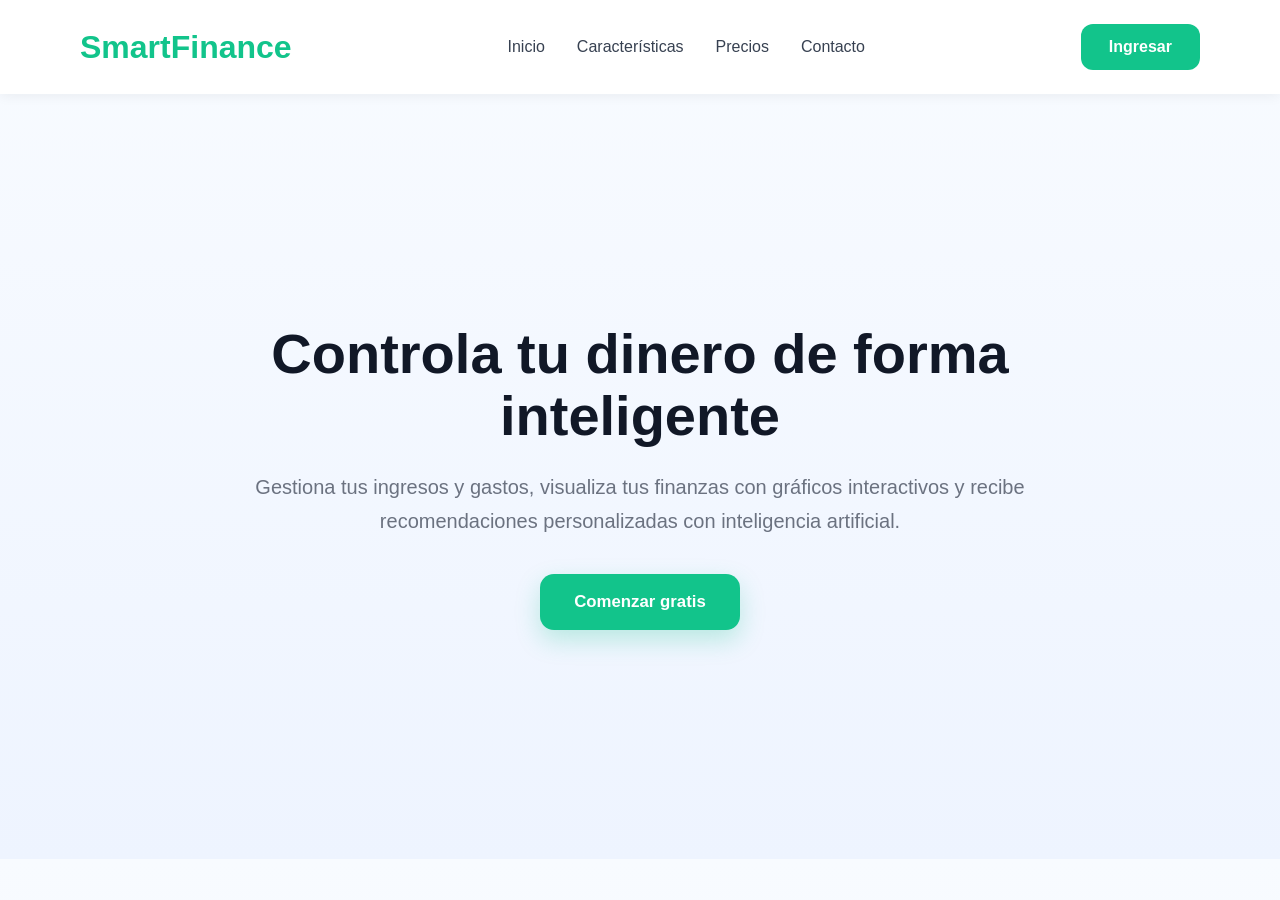
==== index.html @ b2c86d94 "pagina inicial y login, google, mail y crear cuenta" ====
<!DOCTYPE html>
<html lang="es">
<head>
  <meta charset="UTF-8" />
  <meta name="viewport" content="width=device-width, initial-scale=1.0" />
  <link rel="stylesheet" href="estilos.css" />
  <title>SmartFinance</title>
</head>
<body>

  <header class="navbar">
    <div class="logo">SmartFinance</div>

    <ul class="nav-links">
      <li><a href="#">Inicio</a></li>
      <li><a href="#">Características</a></li>
      <li><a href="#">Precios</a></li>
      <li><a href="#">Contacto</a></li>
    </ul>

    <a href="login.html">
        <button class="login-btn">Ingresar</button>
    </a>
  </header>

  <section class="hero">
    <div class="hero-text">
      <h1>Controla tu dinero de forma inteligente</h1>
      <p>
        Gestiona tus ingresos y gastos, visualiza tus finanzas con gráficos
        interactivos y recibe recomendaciones personalizadas con inteligencia
        artificial.
      </p>

      <button class="cta">Comenzar gratis</button>
    </div>
  </section>

</body>
</html>
---- estilos.css ----
* {
  margin: 0;
  padding: 0;
  box-sizing: border-box;
}

body {
  font-family: Arial, sans-serif;
  background: linear-gradient(to bottom, #f8fbff, #eef4ff);
  color: #1f2937;
}

/* HEADER */
.navbar {
  display: flex;
  justify-content: space-between;
  align-items: center;
  padding: 24px 80px;
  background: white;
  box-shadow: 0 2px 12px rgba(0, 0, 0, 0.06);
}

.logo {
  font-size: 2rem;
  font-weight: 700;
  color: #12c48b;
}

.nav-links {
  list-style: none;
  display: flex;
  gap: 32px;
}

.nav-links a {
  text-decoration: none;
  color: #374151;
  font-weight: 500;
  transition: 0.3s;
}

.nav-links a:hover {
  color: #12c48b;
}

.login-btn {
  background: #12c48b;
  color: white;
  border: none;
  padding: 14px 28px;
  border-radius: 12px;
  font-size: 1rem;
  font-weight: 600;
  cursor: pointer;
  transition: 0.3s;
}

.login-btn:hover {
  background: #0fa678;
  transform: translateY(-2px);
}

.hero {
  min-height: 85vh;
  display: flex;
  align-items: center;
  justify-content: center;
  text-align: center;
  padding: 40px 20px;
}

.hero-text {
  max-width: 850px;
}

.hero h1 {
  font-size: 3.5rem;
  line-height: 1.1;
  margin-bottom: 24px;
  color: #111827;
}

.hero p {
  font-size: 1.25rem;
  line-height: 1.7;
  color: #6b7280;
  margin-bottom: 36px;
}

.cta {
  background: #12c48b;
  color: white;
  border: none;
  padding: 18px 34px;
  border-radius: 14px;
  font-size: 1.05rem;
  font-weight: 600;
  cursor: pointer;
  transition: 0.3s;
  box-shadow: 0 10px 25px rgba(18, 196, 139, 0.25);
}

.cta:hover {
  background: #0fa678;
  transform: translateY(-2px);
}

.login-page{
  min-height: 100vh;
  background: #f5f7fb;
}

.login-wrapper{
  min-height: calc(100vh - 90px);
  display:flex;
  justify-content:center;
  align-items:center;
  padding:40px 20px;
}

.login-container{
background:white;
padding:40px;
border-radius:10px;
box-shadow:0 5px 20px rgba(0,0,0,0.1);
width:320px;
text-align:center;
gap:20px;
}

.login-container input{
width:100%;
padding:12px;
margin:10px 0;
border:1px solid #ddd;
border-radius:6px;
}

.login-container button{
width:100%;
padding:12px;
border:none;
border-radius:6px;
background:#12c48b;
color:white;
font-weight:bold;
cursor:pointer;
margin: 5px;
}


.google-btn{
background:#4285F4;
margin-top:10px;
}
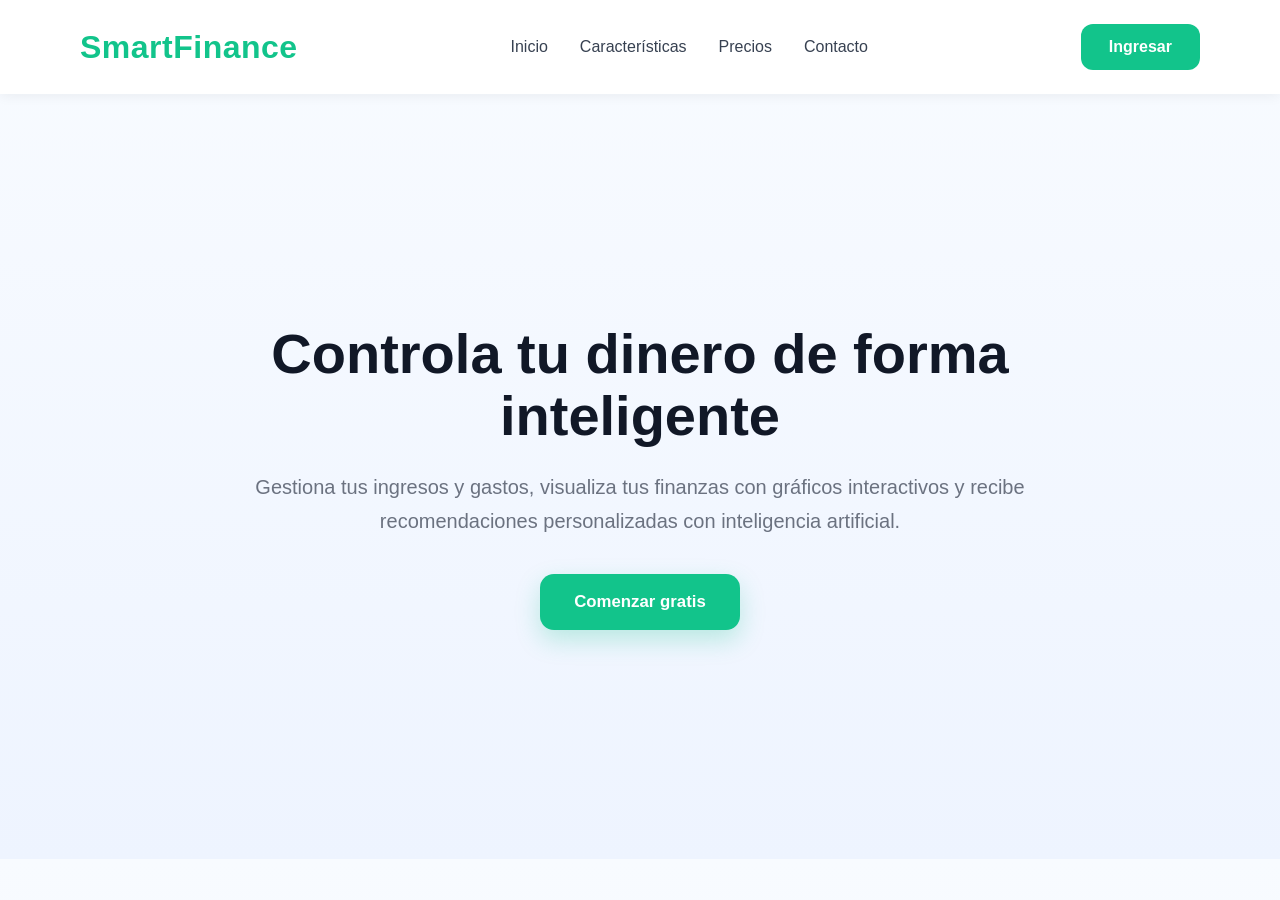
==== commit 433ae825: "detalles de ingreso a pagina perfil y logo" ====
--- a/index.html
+++ b/index.html
@@ -9,10 +9,10 @@
 <body>
 
   <header class="navbar">
-    <div class="logo">SmartFinance</div>
+    <a href="index.html" class="logo">SmartFinance</a>
 
     <ul class="nav-links">
-      <li><a href="#">Inicio</a></li>
+      <li><a href="index.html">Inicio</a></li>
       <li><a href="#">Características</a></li>
       <li><a href="#">Precios</a></li>
       <li><a href="#">Contacto</a></li>
--- a/estilos.css
+++ b/estilos.css
@@ -20,11 +20,22 @@
   box-shadow: 0 2px 12px rgba(0, 0, 0, 0.06);
 }
 
-.logo {
-  font-size: 2rem;
-  font-weight: 700;
-  color: #12c48b;
-}
+.logo{
+  font-size:2rem;
+  font-weight:700;
+  color:#12c48b;
+  text-decoration:none;
+  letter-spacing:0.5px;
+}
+
+.logo:visited{
+  color:#12c48b;
+}
+
+.logo:hover{
+  color:#0fa678;
+}
+
 
 .nav-links {
   list-style: none;
@@ -148,8 +159,225 @@
 margin: 5px;
 }
 
-
 .google-btn{
 background:#4285F4;
 margin-top:10px;
+}
+
+.perfil-page {
+  max-width: 1200px;
+  margin: 0 auto;
+  padding: 50px 20px 80px;
+}
+
+.perfil-header {
+  margin-bottom: 35px;
+}
+
+.perfil-subtitle {
+  color: #12c48b;
+  font-weight: 700;
+  margin-bottom: 10px;
+}
+
+.perfil-header h1 {
+  font-size: 3rem;
+  color: #111827;
+  margin-bottom: 12px;
+}
+
+.perfil-description {
+  color: #6b7280;
+  font-size: 1.1rem;
+  line-height: 1.6;
+}
+
+.perfil-grid {
+  display: grid;
+  grid-template-columns: 1.1fr 0.9fr;
+  gap: 24px;
+  margin-bottom: 30px;
+}
+
+.perfil-card,
+.perfil-form-card {
+  background: white;
+  border-radius: 20px;
+  padding: 28px;
+  box-shadow: 0 10px 30px rgba(0, 0, 0, 0.08);
+}
+
+.card-top {
+  display: flex;
+  align-items: center;
+  gap: 18px;
+  margin-bottom: 28px;
+}
+
+.avatar {
+  width: 72px;
+  height: 72px;
+  border-radius: 50%;
+  background: #12c48b;
+  color: white;
+  display: flex;
+  align-items: center;
+  justify-content: center;
+  font-size: 2rem;
+  font-weight: 700;
+}
+
+.card-top h2 {
+  font-size: 1.8rem;
+  color: #1f2937;
+  margin-bottom: 6px;
+}
+
+.card-top p {
+  color: #6b7280;
+}
+
+.info-list {
+  display: flex;
+  flex-direction: column;
+  gap: 16px;
+  margin-bottom: 25px;
+}
+
+.info-item {
+  background: #f8fbff;
+  border: 1px solid #e5e7eb;
+  border-radius: 14px;
+  padding: 14px 16px;
+  display: flex;
+  flex-direction: column;
+  gap: 6px;
+}
+
+.info-label {
+  font-size: 0.95rem;
+  color: #6b7280;
+}
+
+.info-value {
+  font-size: 1.05rem;
+  font-weight: 600;
+  color: #1f2937;
+}
+
+.primary-btn {
+  background: #12c48b;
+  color: white;
+  border: none;
+  padding: 14px 18px;
+  border-radius: 12px;
+  font-size: 1rem;
+  font-weight: 600;
+  cursor: pointer;
+  transition: 0.3s;
+}
+
+.primary-btn:hover {
+  background: #0fa678;
+  transform: translateY(-2px);
+}
+
+.resumen-card h3,
+.perfil-form-card h3 {
+  font-size: 1.5rem;
+  margin-bottom: 20px;
+  color: #111827;
+}
+
+.resumen-boxes {
+  display: grid;
+  grid-template-columns: 1fr;
+  gap: 16px;
+  margin-bottom: 20px;
+}
+
+.resumen-item {
+  background: #f8fbff;
+  border-radius: 16px;
+  padding: 18px;
+  border: 1px solid #e5e7eb;
+}
+
+.resumen-item h4 {
+  font-size: 1.8rem;
+  color: #111827;
+  margin-top: 8px;
+}
+
+.resumen-label {
+  color: #6b7280;
+  font-size: 0.95rem;
+}
+
+.balance {
+  background: linear-gradient(to right, #12c48b, #1fd29a);
+}
+
+.balance .resumen-label,
+.balance h4 {
+  color: white;
+}
+
+.resumen-note {
+  color: #6b7280;
+  line-height: 1.6;
+}
+
+.form-grid {
+  display: grid;
+  grid-template-columns: 1fr 1fr;
+  gap: 18px;
+  margin-bottom: 20px;
+}
+
+.form-group {
+  display: flex;
+  flex-direction: column;
+  gap: 8px;
+}
+
+.form-group label {
+  font-weight: 600;
+  color: #374151;
+}
+
+.form-group input {
+  padding: 14px 12px;
+  border: 1px solid #d1d5db;
+  border-radius: 10px;
+  font-size: 1rem;
+}
+
+.hidden {
+  display: none;
+}
+
+@media (max-width: 900px) {
+  .perfil-grid {
+    grid-template-columns: 1fr;
+  }
+
+  .form-grid {
+    grid-template-columns: 1fr;
+  }
+
+  .perfil-header h1 {
+    font-size: 2.3rem;
+  }
+
+  .navbar {
+    padding: 20px;
+    gap: 20px;
+    flex-wrap: wrap;
+  }
+
+  .nav-links {
+    gap: 18px;
+    flex-wrap: wrap;
+  }
 }
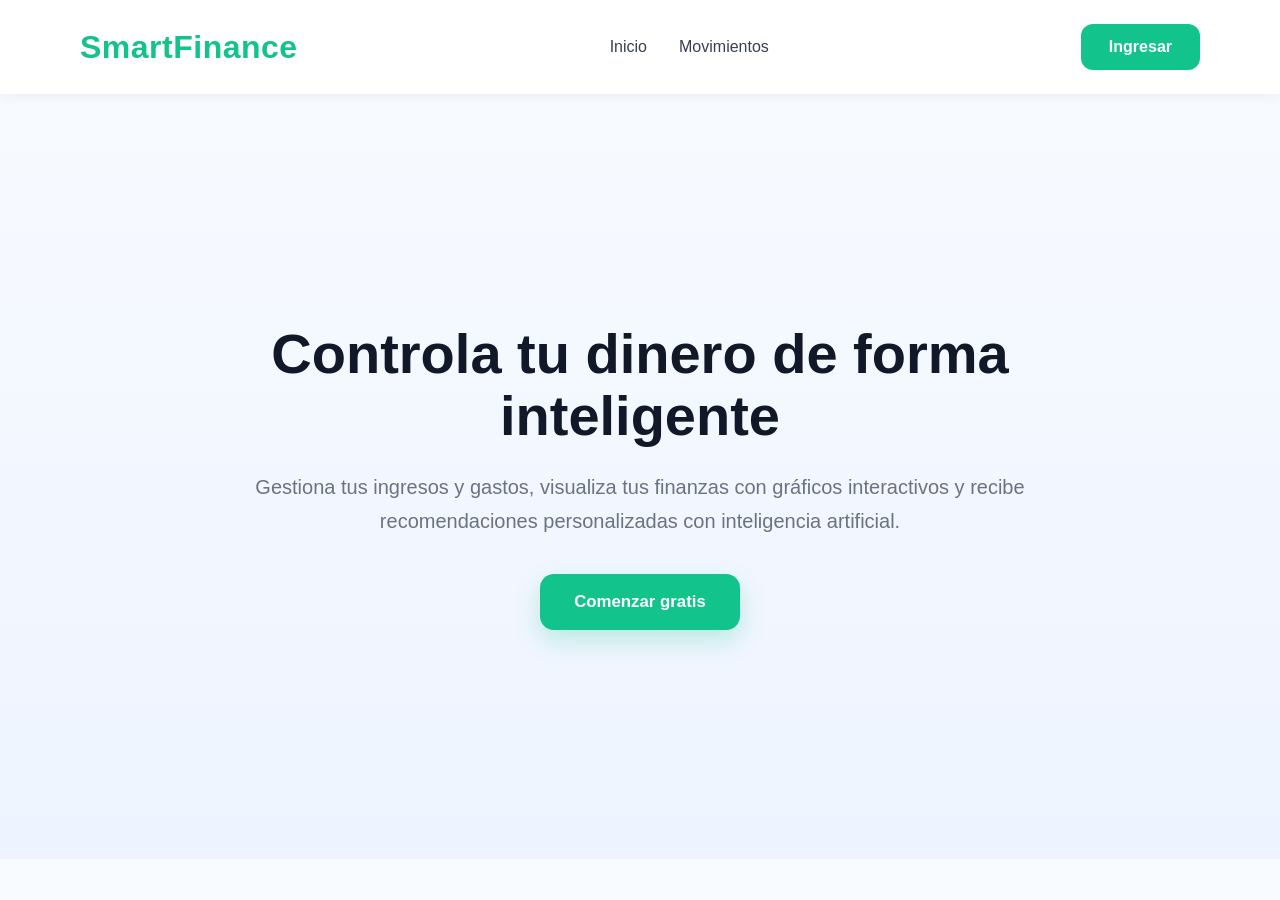
==== commit e7e7969d: "pagina movimiento con movimientos y resumen" ====
--- a/index.html
+++ b/index.html
@@ -13,9 +13,7 @@
 
     <ul class="nav-links">
       <li><a href="index.html">Inicio</a></li>
-      <li><a href="#">Características</a></li>
-      <li><a href="#">Precios</a></li>
-      <li><a href="#">Contacto</a></li>
+      <li><a href="movimientos.html">Movimientos</a></li>
     </ul>
 
     <a href="login.html">
--- a/estilos.css
+++ b/estilos.css
@@ -380,4 +380,82 @@
     gap: 18px;
     flex-wrap: wrap;
   }
-}+}
+
+.movimientos-page {
+  max-width: 1200px;
+  margin: 0 auto;
+  padding: 50px 20px 80px;
+}
+
+.movimientos-header {
+  margin-bottom: 35px;
+}
+
+.movimientos-grid {
+  display: grid;
+  grid-template-columns: 1.1fr 0.9fr;
+  gap: 24px;
+  margin-bottom: 24px;
+}
+
+.form-group select {
+  padding: 14px 12px;
+  border: 1px solid #d1d5db;
+  border-radius: 10px;
+  font-size: 1rem;
+  background: white;
+}
+
+.full-width {
+  grid-column: 1 / -1;
+}
+
+.movements-list {
+  display: flex;
+  flex-direction: column;
+  gap: 14px;
+}
+
+.movement-item {
+  display: flex;
+  justify-content: space-between;
+  align-items: center;
+  background: #f8fbff;
+  border: 1px solid #e5e7eb;
+  border-radius: 14px;
+  padding: 14px 16px;
+  gap: 16px;
+}
+
+.movement-title {
+  font-size: 1rem;
+  font-weight: 700;
+  color: #1f2937;
+}
+
+.movement-subtitle {
+  font-size: 0.9rem;
+  color: #6b7280;
+  margin-top: 4px;
+}
+
+.amount-income {
+  font-weight: 700;
+  color: #12c48b;
+}
+
+.amount-expense {
+  font-weight: 700;
+  color: #ef4444;
+}
+
+.empty-state {
+  color: #6b7280;
+}
+
+@media (max-width: 900px) {
+  .movimientos-grid {
+    grid-template-columns: 1fr;
+  }
+}
